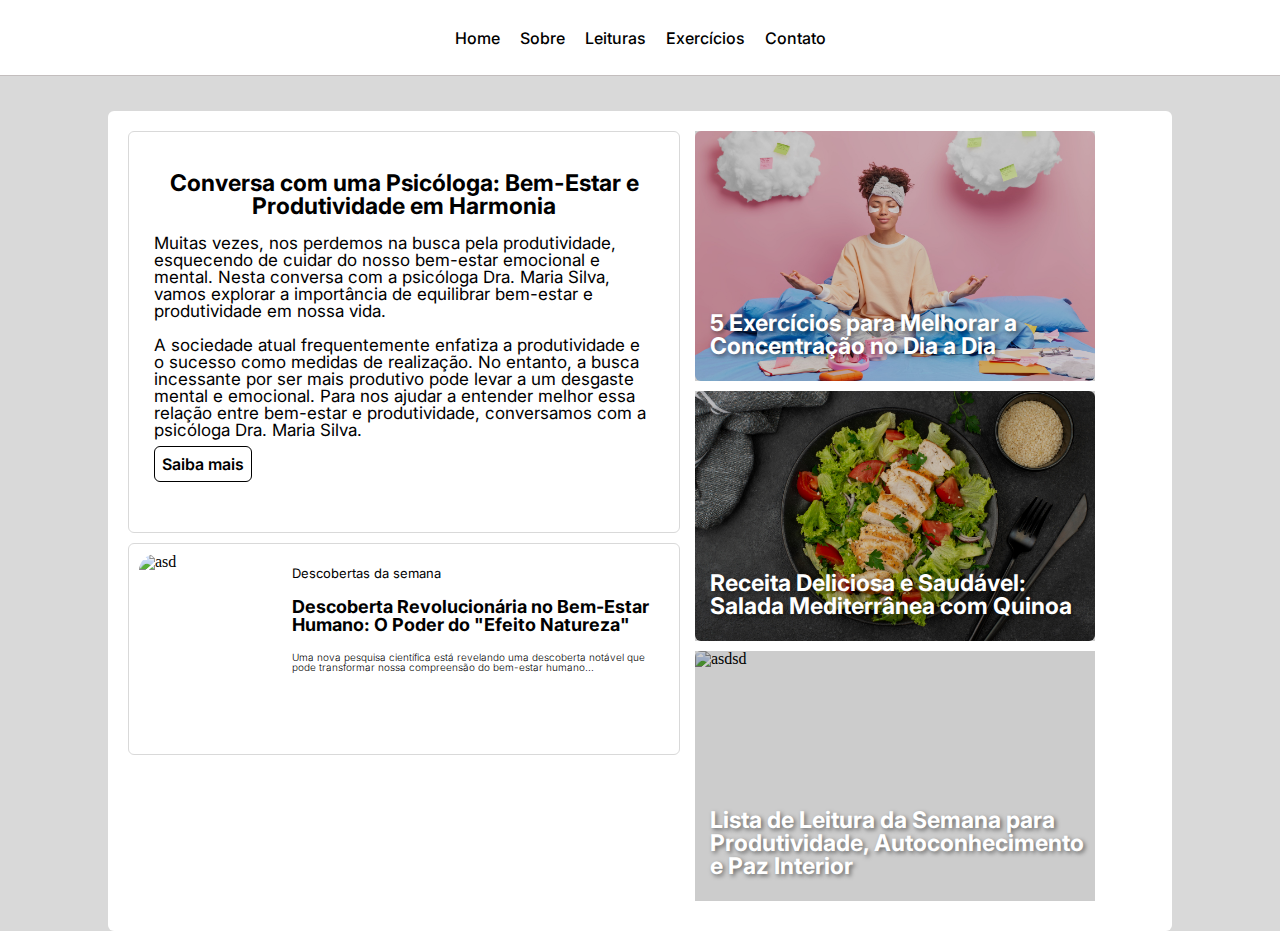
==== index.html @ 30c55efc "feat: Criação de configuração inicial, index, styles e base html" ====
<!DOCTYPE html>
<html lang="pt-br">
  <head>
    <meta charset="UTF-8" />
    <meta name="viewport" content="width=device-width, initial-scale=1.0" />
    <link rel="stylesheet" href="styles/reset.css" />
    <link rel="stylesheet" href="styles/style.css" />
    <link rel="preconnect" href="https://fonts.googleapis.com" />
    <link rel="preconnect" href="https://fonts.gstatic.com" crossorigin />
    <link
      href="https://fonts.googleapis.com/css2?family=Inter:wght@100;300;400;500;700;800;900&display=swap"
      rel="stylesheet"
    />
    <title>Document</title>
  </head>
  <body>
    <header>
      <nav>
        <a href="#">Home</a>
        <a href="/pages/sobre.html">Sobre</a>
        <div class="dropdown">
          <p class="dropbtn">Leituras</p>
          <div class="dropdown-content">
            <a href="#">PodPsci?</a>
            <a href="#">Receita da semana</a>
            <a href="#">Leituras da semana</a>
          </div>
        </div>
        <a href="#">Exercícios</a>
        <a href="#">Contato</a>
      </nav>
    </header>

    <article class="main">
      <div>
        <div class="artigos">
          <div class="noticia-1">
            <h1>
              Conversa com uma Psicóloga: Bem-Estar e Produtividade em Harmonia
            </h1>
            <p>
              Muitas vezes, nos perdemos na busca pela produtividade, esquecendo
              de cuidar do nosso bem-estar emocional e mental. Nesta conversa
              com a psicóloga Dra. Maria Silva, vamos explorar a importância de
              equilibrar bem-estar e produtividade em nossa vida.
            </p>
            <p>
              A sociedade atual frequentemente enfatiza a produtividade e o
              sucesso como medidas de realização. No entanto, a busca incessante
              por ser mais produtivo pode levar a um desgaste mental e
              emocional. Para nos ajudar a entender melhor essa relação entre
              bem-estar e produtividade, conversamos com a psicóloga Dra. Maria
              Silva.
            </p>
            <a href="#">Saiba mais</a>
          </div>

          <div class="noticia-3">
            <img src="/assets/folha-voando.jpg" alt="asd" srcset="" />
            <div class="conteudo">
              <p class="sub-titulo">Descobertas da semana</p>
              <p class="titulo-not">
                Descoberta Revolucionária no Bem-Estar Humano: O Poder do
                "Efeito Natureza"
              </p>
              <p class="descricao">
                Uma nova pesquisa científica está revelando uma descoberta
                notável que pode transformar nossa compreensão do bem-estar
                humano...
              </p>
            </div>
          </div>
        </div>

        <div class="noticias">
          <div class="noticia-2">
            <img src="/assets/pessoa-meditando.jpg" alt="asdsd" srcset="" />
            <p>5 Exercícios para Melhorar a Concentração no Dia a Dia</p>
          </div>

          <div class="noticia-2">
            <img src="/assets/salada.jpg" alt="asdsd" srcset="" />
            <p>Receita Deliciosa e Saudável: Salada Mediterrânea com Quinoa</p>
          </div>

          <div class="noticia-2">
            <img src="/assets/livro.jpg" alt="asdsd" srcset="" />
            <p>
              Lista de Leitura da Semana para Produtividade, Autoconhecimento e
              Paz Interior
            </p>
          </div>
        </div>
      </div>
    </article>
  </body>
</html>
---- styles/style.css ----
* {
  font-family: "Inter", sans-serif;
}

body {
  background-color: #d9d9d9;
}

#inv {
  visibility: hidden;
}

header {
  background-color: #fff;
  height: 75px;
  width: 100%;
  text-align: center;
  border-bottom: solid 1px #c3bebe;
  align-items: center;
}

header > *:first-child {
  display: flex;
  flex-direction: row;
  gap: 20px;
  align-items: center;
  justify-content: center;
  height: 100%;
}

nav > a {
  text-decoration: none;
  color: black;
  font-weight: 500;
}

nav > a:hover {
  font-weight: 700;
}

.dropbtn {
  font-weight: 500;
  color: black;
  font-size: 16px;
  border: none;
  cursor: pointer;
}

.dropdown {
  position: relative;
  display: inline-block;
}

.dropdown-content {
  display: none;
  position: absolute;
  background-color: #f9f9f9;
  min-width: 160px;
  box-shadow: 0px 8px 16px 0px rgba(0, 0, 0, 0.2);
  z-index: 1;
  border-radius: 5px;
}

/* Links inside the dropdown */
.dropdown-content a {
  color: black;
  padding: 10px 14px;
  text-decoration: none;
  display: block;
}

/* Change color of dropdown links on hover */
.dropdown-content a:hover {
  background-color: #f1f1f1;
}

/* Show the dropdown menu on hover */
.dropdown:hover .dropdown-content {
  display: block;
}

/* Change the background color of the dropdown button when the dropdown content is shown */
.dropdown:hover .dropbtn {
  font-weight: 700;
}

.main {
  display: flex;
  justify-content: center;
  margin-top: 35px;
}

.main > :first-child {
  background-color: #fff;
  width: 80%;
  padding: 20px;
  height: auto;
  min-height: 500px;
  border-radius: 6px;
  display: flex;
}

.noticia-2 {
  cursor: pointer;
  width: 400px;
  height: 250px;
  background-size: cover;
  align-items: flex-end;
  display: flex;
  border-radius: 6px;
  position: relative;
}

.noticia-2 img {
  width: 100%;
  height: 100%;
  object-fit: cover;
  border-radius: 6px;
  display: block;
}

.noticia-2 p {
  z-index: 3;
  position: absolute;
  color: #fff;
  font-weight: 700;
  text-shadow: 2px 2px 4px rgba(0, 0, 0, 0.5);
  font-size: 23px;
  padding-left: 15px;
}

.noticia-2 img:hover {
  
  transform: scale(1.04);
}

.noticia-2 p:hover {
  text-decoration: underline;
}

.noticia-2::before {
  content: "";
  position: absolute;
  top: 0;
  left: 0;
  width: 100%;
  height: 100%;
  background: rgba(0, 0, 0, 0.2);
}

.noticia-1 {
  width: 500px;
  height: 350px;
  border: 1px solid #d9d9d9;
  border-radius: 6px;
  padding: 25px;

  :first-child {
    text-align: center;
    font-size: 23px;
  }
}

.noticia-1 p {
  font-size: 17px;
  font-weight: medium;
}

.noticia-1 a {
  margin-top: 20px;
  text-decoration: none;
  color: #000;
  font-size: 16px;
  border: 1px solid #000;
  border-radius: 6px;
  background: none;
  font-weight: 600;
  cursor: pointer;
  padding: 7px;
}

.noticia-1 a:hover {
  background-color: #000;
  color: #fff;
}

.noticia-3 {
  width: 530px;
  height: 200px;
  padding: 10px 10px 0px 10px;
  border: 1px solid #d9d9d9;
  border-radius: 6px;
  display: flex;
  gap: 10px;
}

.noticia-3 .sub-titulo {
  font-size: 13px;
  font-weight: medium;
}

.noticia-3 .descricao {
  font-size: 10px;
  font-weight: 300;
}

.noticia-3 .titulo-not {
  font-size: 18px;
  font-weight: bold;
}

.noticia-3 .titulo-not:hover{
  text-decoration: underline;
  cursor: pointer;
}

.noticia-3 img {
  width: 50%;
  height: 90%;
  object-fit: contain;
  border-radius: 17px;
}

.noticias {
 padding: 0px 15px 0px 15px;
}

.noticias .noticia-2{
  margin-bottom: 10px;
}


.artigos{
  display: flex;
  flex-direction: column;
}

.artigos .noticia-1, .noticia-3{
  margin-bottom: 10px;
}
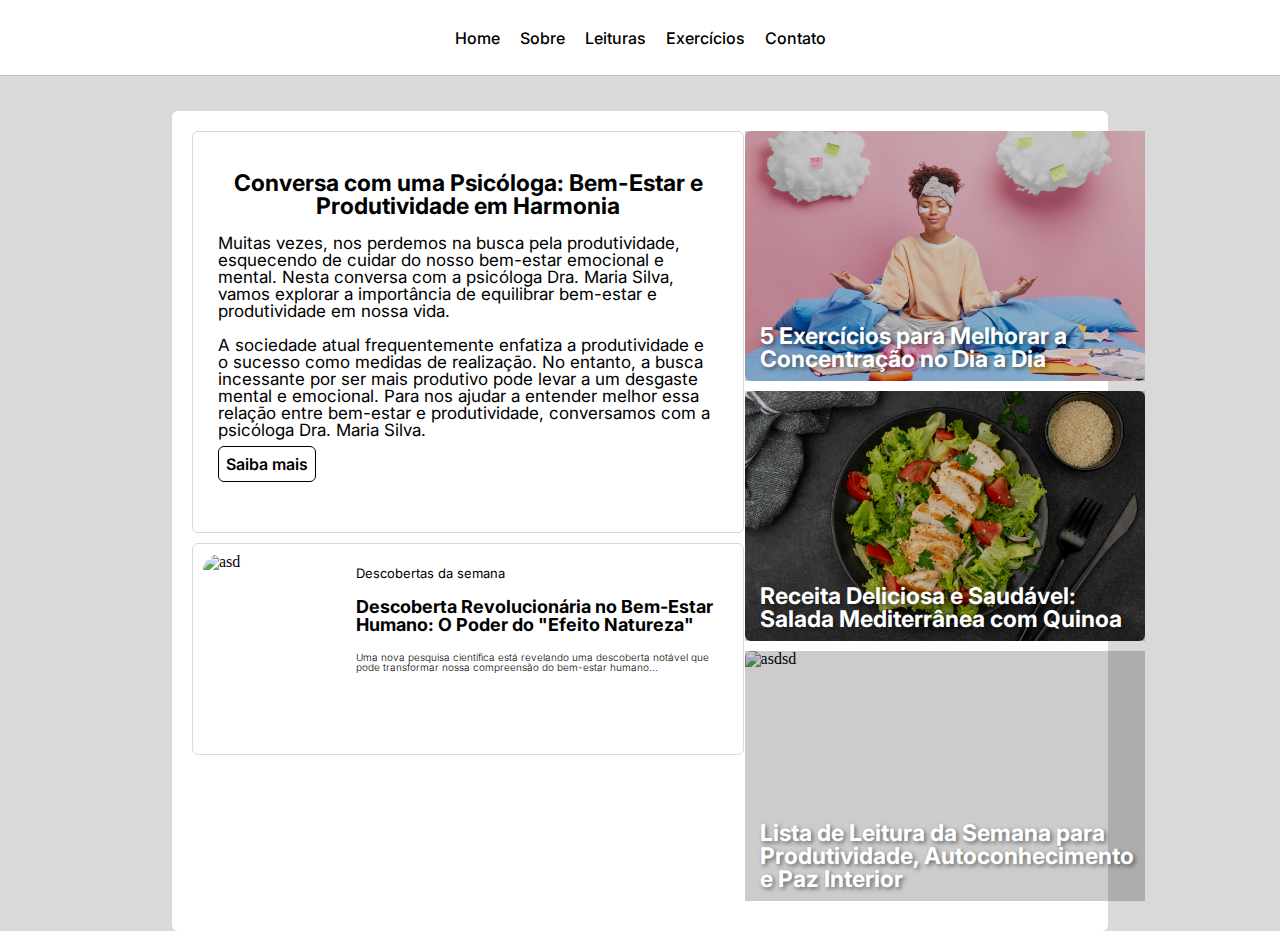
==== commit fd103cb6: "Finalizando paginas" ====
--- a/index.html
+++ b/index.html
@@ -11,7 +11,12 @@
       href="https://fonts.googleapis.com/css2?family=Inter:wght@100;300;400;500;700;800;900&display=swap"
       rel="stylesheet"
     />
-    <title>Document</title>
+    <title>Vida em equilíbrio</title>
+    <link
+      rel="shortcut icon"
+      href="/assets/meditation_3048398.png"
+      type="image/x-icon"
+    />
   </head>
   <body>
     <header>
@@ -21,13 +26,13 @@
         <div class="dropdown">
           <p class="dropbtn">Leituras</p>
           <div class="dropdown-content">
-            <a href="#">PodPsci?</a>
-            <a href="#">Receita da semana</a>
-            <a href="#">Leituras da semana</a>
+            <a href="/pages/podpsci.html">PodPsci?</a>
+            <a href="/pages/receita.html">Receita da semana</a>
+            <a href="/pages/lista-leitura.html">Leituras da semana</a>
           </div>
         </div>
-        <a href="#">Exercícios</a>
-        <a href="#">Contato</a>
+        <a href="/pages/exercicios.html">Exercícios</a>
+        <a href="/pages/contato.html">Contato</a>
       </nav>
     </header>
 
@@ -52,7 +57,7 @@
               bem-estar e produtividade, conversamos com a psicóloga Dra. Maria
               Silva.
             </p>
-            <a href="#">Saiba mais</a>
+            <a href="/pages/podpsci.html">Saiba mais</a>
           </div>
 
           <div class="noticia-3">
@@ -75,20 +80,24 @@
         <div class="noticias">
           <div class="noticia-2">
             <img src="/assets/pessoa-meditando.jpg" alt="asdsd" srcset="" />
-            <p>5 Exercícios para Melhorar a Concentração no Dia a Dia</p>
+            <a href="/pages/exercicios.html"
+              >5 Exercícios para Melhorar a Concentração no Dia a Dia</a
+            >
           </div>
 
           <div class="noticia-2">
             <img src="/assets/salada.jpg" alt="asdsd" srcset="" />
-            <p>Receita Deliciosa e Saudável: Salada Mediterrânea com Quinoa</p>
+            <a href="/pages/receita.html"
+              >Receita Deliciosa e Saudável: Salada Mediterrânea com Quinoa</a
+            >
           </div>
 
           <div class="noticia-2">
             <img src="/assets/livro.jpg" alt="asdsd" srcset="" />
-            <p>
+            <a href="/pages/lista-leitura.html">
               Lista de Leitura da Semana para Produtividade, Autoconhecimento e
               Paz Interior
-            </p>
+            </a>
           </div>
         </div>
       </div>
--- a/styles/style.css
+++ b/styles/style.css
@@ -61,7 +61,6 @@
   border-radius: 5px;
 }
 
-/* Links inside the dropdown */
 .dropdown-content a {
   color: black;
   padding: 10px 14px;
@@ -69,17 +68,14 @@
   display: block;
 }
 
-/* Change color of dropdown links on hover */
 .dropdown-content a:hover {
   background-color: #f1f1f1;
 }
 
-/* Show the dropdown menu on hover */
 .dropdown:hover .dropdown-content {
   display: block;
 }
 
-/* Change the background color of the dropdown button when the dropdown content is shown */
 .dropdown:hover .dropbtn {
   font-weight: 700;
 }
@@ -92,7 +88,7 @@
 
 .main > :first-child {
   background-color: #fff;
-  width: 80%;
+  width: 70%;
   padding: 20px;
   height: auto;
   min-height: 500px;
@@ -119,7 +115,9 @@
   display: block;
 }
 
-.noticia-2 p {
+.noticia-2 a {
+  margin-bottom: 10px;
+  text-decoration: none;
   z-index: 3;
   position: absolute;
   color: #fff;
@@ -130,11 +128,10 @@
 }
 
 .noticia-2 img:hover {
-  
   transform: scale(1.04);
 }
 
-.noticia-2 p:hover {
+.noticia-2 a:hover {
   text-decoration: underline;
 }
 
@@ -149,7 +146,8 @@
 }
 
 .noticia-1 {
-  width: 500px;
+  min-width: 500px;
+  width: auto;
   height: 350px;
   border: 1px solid #d9d9d9;
   border-radius: 6px;
@@ -185,7 +183,8 @@
 }
 
 .noticia-3 {
-  width: 530px;
+  min-width: 530px;
+  width: auto;
   height: 200px;
   padding: 10px 10px 0px 10px;
   border: 1px solid #d9d9d9;
@@ -209,7 +208,7 @@
   font-weight: bold;
 }
 
-.noticia-3 .titulo-not:hover{
+.noticia-3 .titulo-not:hover {
   text-decoration: underline;
   cursor: pointer;
 }
@@ -222,19 +221,21 @@
 }
 
 .noticias {
- padding: 0px 15px 0px 15px;
-}
-
-.noticias .noticia-2{
+  padding: 0px 15px 0px 15px;
+  width: 40%;
+}
+
+.noticias .noticia-2 {
   margin-bottom: 10px;
 }
 
-
-.artigos{
+.artigos {
+  width: 60%;
   display: flex;
   flex-direction: column;
 }
 
-.artigos .noticia-1, .noticia-3{
+.artigos .noticia-1,
+.noticia-3 {
   margin-bottom: 10px;
-}+}
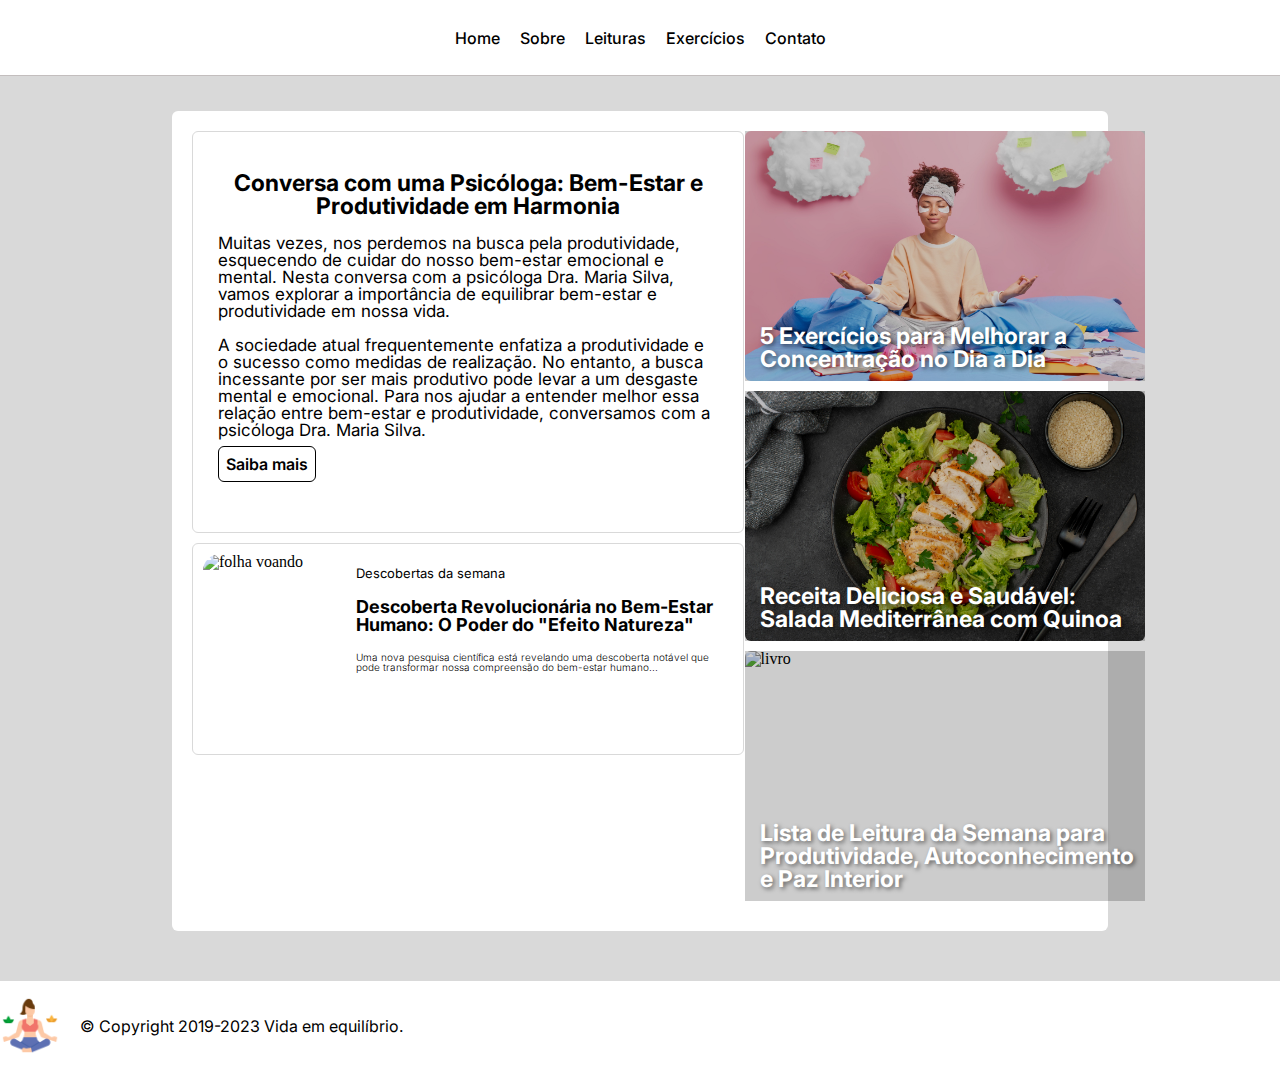
==== commit a3031efc: "Finalizando" ====
--- a/index.html
+++ b/index.html
@@ -61,7 +61,7 @@
           </div>
 
           <div class="noticia-3">
-            <img src="/assets/folha-voando.jpg" alt="asd" srcset="" />
+            <img src="/assets/folha-voando.jpg" alt="folha voando" srcset="" />
             <div class="conteudo">
               <p class="sub-titulo">Descobertas da semana</p>
               <p class="titulo-not">
@@ -79,21 +79,21 @@
 
         <div class="noticias">
           <div class="noticia-2">
-            <img src="/assets/pessoa-meditando.jpg" alt="asdsd" srcset="" />
+            <img src="/assets/pessoa-meditando.jpg" alt="pessoa meditando" srcset="" />
             <a href="/pages/exercicios.html"
               >5 Exercícios para Melhorar a Concentração no Dia a Dia</a
             >
           </div>
 
           <div class="noticia-2">
-            <img src="/assets/salada.jpg" alt="asdsd" srcset="" />
+            <img src="/assets/salada.jpg" alt="salada" srcset="" />
             <a href="/pages/receita.html"
               >Receita Deliciosa e Saudável: Salada Mediterrânea com Quinoa</a
             >
           </div>
 
           <div class="noticia-2">
-            <img src="/assets/livro.jpg" alt="asdsd" srcset="" />
+            <img src="/assets/livro.jpg" alt="livro" srcset="" />
             <a href="/pages/lista-leitura.html">
               Lista de Leitura da Semana para Produtividade, Autoconhecimento e
               Paz Interior
@@ -102,5 +102,11 @@
         </div>
       </div>
     </article>
+    <footer>
+        <div class="navs-footer">
+          <img src="/assets/meditation_3048398.png" alt="mulher meditando">
+          <p>© Copyright 2019-2023 Vida em equilíbrio.</p>
+        </div>
+    </footer>
   </body>
 </html>
--- a/styles/style.css
+++ b/styles/style.css
@@ -239,3 +239,29 @@
 .noticia-3 {
   margin-bottom: 10px;
 }
+
+footer {
+  margin-top: 50px;
+  position: absolute;
+  
+  width: 100%;
+}
+
+.navs-footer{
+  background-color: #fff;
+  width: 100%;
+  height: 70px;
+  display: flex;
+  flex-direction: row;
+  align-items: center;
+  gap:20px;
+  padding: 10px 0px 10px 0px;
+}
+
+
+footer img{
+  object-fit: contain;
+  height: 60px;
+  display: flex;
+  align-items: center;
+}